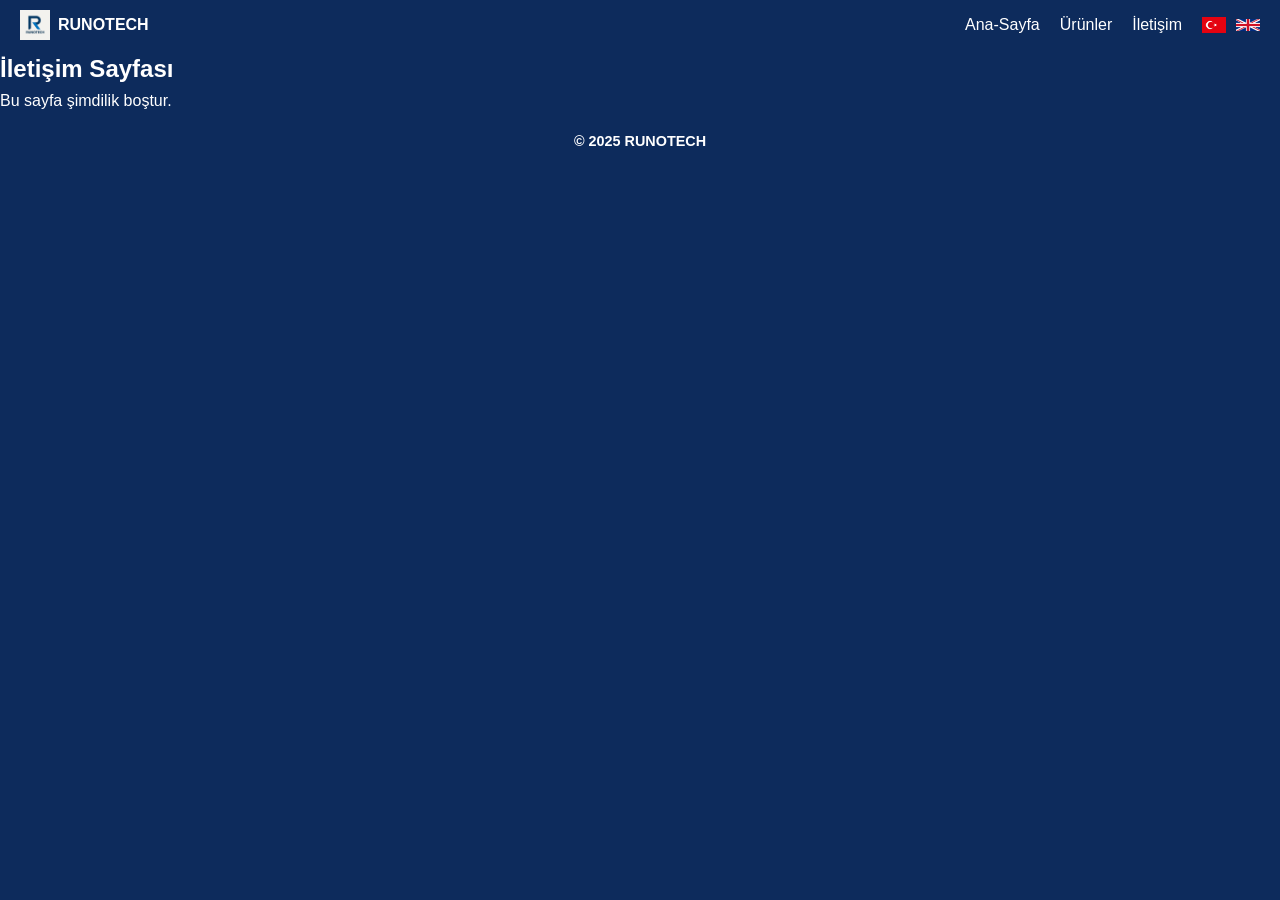
==== contact.html @ a1820b0a "first touch" ====
<!DOCTYPE html>
<html lang="tr">
<head>
  <meta charset="UTF-8" />
  <meta name="viewport" content="width=device-width, initial-scale=1.0" />
  <title>İletişim - Runotech</title>
  <link rel="stylesheet" href="css/styles.css">
</head>
<body>
  <!-- Navbar -->
  <header class="navbar">
    <div class="logo">
      <img src="assets/logo.png" alt="Runotech Logo" />
      <span data-i18n="brand">RUNOTECH</span>
    </div>
    <nav>
      <a href="index.html" data-i18n="home">Ana-Sayfa</a>
      <a href="products.html" data-i18n="products">Ürünler</a>
      <a href="contact.html" data-i18n="contact">İletişim</a>
      <div class="language-selector">
        <button class="lang-btn" data-lang="tr">
          <img src="assets/tr.png" alt="Türkçe" />
        </button>
        <button class="lang-btn" data-lang="en">
          <img src="assets/en.png" alt="English" />
        </button>
      </div>
    </nav>
  </header>

  <!-- İçerik -->
  <section class="content">
    <h2>İletişim Sayfası</h2>
    <p>Bu sayfa şimdilik boştur.</p>
  </section>

  <!-- Footer -->
  <footer>
    <p>© 2025 RUNOTECH</p>
  </footer>

  <script src="script.js"></script>
</body>
</html>
---- css/styles.css ----
/* Genel */
* {
  margin: 0;
  padding: 0;
  box-sizing: border-box;
}

body {
  font-family: Arial, sans-serif;
  background: #0d2b5c;
  color: white;
  line-height: 1.6;
}

/* Navbar */
.navbar {
  display: flex;
  justify-content: space-between; /* logo solda, menü sağda */
  align-items: center;
  padding: 10px 20px;
  background: #0d2b5c;
}

.navbar nav {
  display: flex;
  align-items: center;
  gap: 20px;
}

.navbar nav a {
  color: white;
  text-decoration: none;
  font-weight: 500;
}

/* Logo */
.logo {
  display: flex;
  align-items: center;
  gap: 8px;
  font-weight: bold;
}

.logo img {
  height: 30px;
}

/* Dil Seçici */
.language-selector {
  display: flex;
  align-items: center;
  gap: 10px;
}

.language-selector .lang-btn {
  background: none;
  border: none;
  padding: 0;
  cursor: pointer;
}

.language-selector img {
  width: 24px;
  height: auto;
  display: block;
}

/* Hero */
.hero {
  text-align: center;
  padding: 3rem 1rem;
}

.hero-truck {
  max-width: 400px;
  margin: 0 auto 20px;
  display: block;
}

.hero h2 {
  font-size: 1.5rem;
  margin-bottom: 15px;
}

.cta-btn {
  background: #0073e6;
  color: white;
  padding: 0.8rem 1.5rem;
  border-radius: 5px;
  text-decoration: none;
  display: inline-block;
  margin-top: 15px;
}

/* Solutions */
.solutions {
  background: white;
  color: #0d2b5c;
  padding: 3rem 1rem;
  text-align: center;
}

.truck-placeholder {
  margin-top: 2rem;
}

/* Contact */
.contact {
  padding: 3rem 1rem;
  background: white;   /* ✅ Arka planı beyaz yap */
  color: #0d2b5c;      /* ✅ Yazılar lacivert */
  text-align: center;
}

.contact h2 {
  margin-bottom: 2rem;
}

.contact-container {
  display: flex;
  justify-content: center;
  align-items: center;
}

.contact-form {
  flex: 1;
  max-width: 400px;
  margin: 0 auto;
}

.contact input,
.contact textarea {
  width: 100%;
  padding: 0.8rem;
  margin-bottom: 1rem;
  border: 1px solid #ccc;
  border-radius: 5px;
}

.contact button {
  background: #0073e6;
  color: white;
  padding: 0.8rem;
  border: none;
  border-radius: 5px;
  cursor: pointer;
  width: 100%;
}

/* Footer */
footer {
  background: #0d2b5c;
  color: white;
  text-align: center;
  padding: 1rem;
  font-size: 0.9rem;
  font-weight: bold;
}
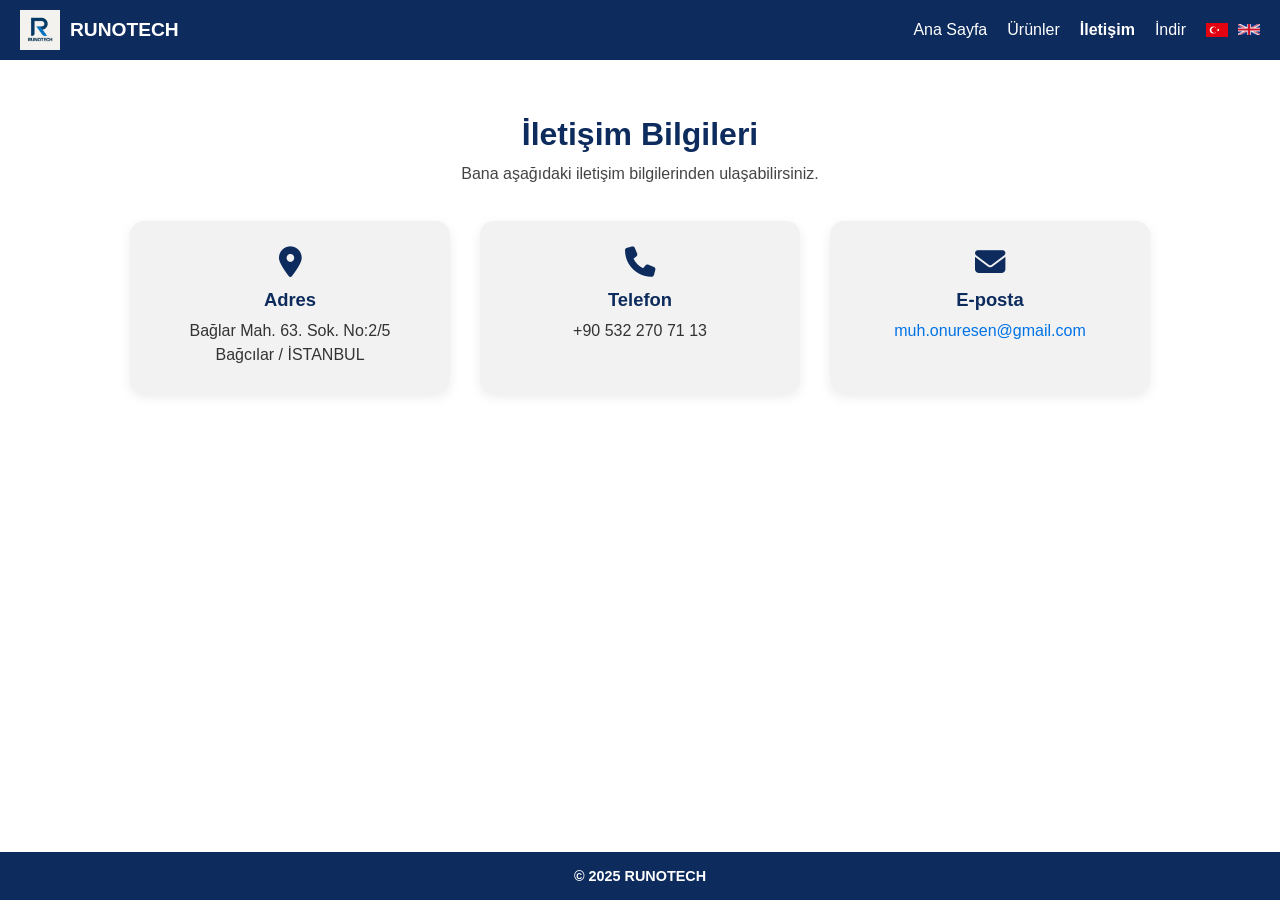
==== commit 044c0dc6: "son degisikler" ====
--- a/contact.html
+++ b/contact.html
@@ -1,44 +1,67 @@
 <!DOCTYPE html>
 <html lang="tr">
+
 <head>
   <meta charset="UTF-8" />
   <meta name="viewport" content="width=device-width, initial-scale=1.0" />
-  <title>İletişim - Runotech</title>
-  <link rel="stylesheet" href="css/styles.css">
+  <title>İletişim | RUNOTECH</title>
+  <link rel="stylesheet" href="css/contact.css" />
+  <link rel="stylesheet" href="https://cdnjs.cloudflare.com/ajax/libs/font-awesome/6.5.0/css/all.min.css" />
 </head>
-<body>
+
+<body class="contact-page">
   <!-- Navbar -->
   <header class="navbar">
     <div class="logo">
       <img src="assets/logo.png" alt="Runotech Logo" />
-      <span data-i18n="brand">RUNOTECH</span>
+      <span data-i18n="brand_name">RUNOTECH</span>
     </div>
     <nav>
-      <a href="index.html" data-i18n="home">Ana-Sayfa</a>
+      <a href="index.html" data-i18n="home">Ana Sayfa</a>
       <a href="products.html" data-i18n="products">Ürünler</a>
-      <a href="contact.html" data-i18n="contact">İletişim</a>
+      <a href="contact.html" class="active" data-i18n="contact">İletişim</a>
+      <a href="document.html" data-i18n="download" class="active">İndir</a>
       <div class="language-selector">
-        <button class="lang-btn" data-lang="tr">
-          <img src="assets/tr.png" alt="Türkçe" />
-        </button>
-        <button class="lang-btn" data-lang="en">
-          <img src="assets/en.png" alt="English" />
-        </button>
+        <button class="lang-btn" data-lang="tr"><img src="assets/tr.png" alt="Türkçe" /></button>
+        <button class="lang-btn" data-lang="en"><img src="assets/en.png" alt="English" /></button>
       </div>
     </nav>
   </header>
 
   <!-- İçerik -->
-  <section class="content">
-    <h2>İletişim Sayfası</h2>
-    <p>Bu sayfa şimdilik boştur.</p>
-  </section>
+  <main>
+    <!-- İletişim Başlık -->
+    <section class="contact-header">
+      <h2 data-i18n="contact_title">İletişim Bilgileri</h2>
+      <p data-i18n="contact_desc">Bana aşağıdaki iletişim bilgilerinden ulaşabilirsiniz.</p>
+    </section>
+
+    <!-- İletişim Kartları -->
+    <section class="contact-cards">
+      <div class="contact-card">
+        <i class="fas fa-map-marker-alt"></i>
+        <h3 data-i18n="address">Adres</h3>
+        <p>Bağlar Mah. 63. Sok. No:2/5<br>Bağcılar / İSTANBUL</p>
+      </div>
+      <div class="contact-card">
+        <i class="fas fa-phone"></i>
+        <h3 data-i18n="phone">Telefon</h3>
+        <p>+90 532 270 71 13</p>
+      </div>
+      <div class="contact-card">
+        <i class="fas fa-envelope"></i>
+        <h3 data-i18n="email">E-posta</h3>
+        <p><a href="mailto:muh.onuresen@gmail.com">muh.onuresen@gmail.com</a></p>
+      </div>
+    </section>
+  </main>
 
   <!-- Footer -->
   <footer>
     <p>© 2025 RUNOTECH</p>
   </footer>
 
-  <script src="script.js"></script>
+  <script src="js/script.js"></script>
 </body>
-</html>
+
+</html>
--- a/css/contact.css
+++ b/css/contact.css
@@ -0,0 +1,193 @@
+/* ------------------ Global / Layout ------------------ */
+* { margin: 0; padding: 0; box-sizing: border-box; }
+
+html, body {
+  height: 100%;
+  margin: 0;
+  overflow-x: hidden;   /* yana scroll engelle */
+}
+
+body.contact-page {
+  min-height: 100vh;
+  display: flex;
+  flex-direction: column;
+  background: #fff;
+  color: #0d2b5c;
+  font-family: Arial, sans-serif;
+}
+
+main { flex: 1; display: block; }
+
+/* ------------------ Navbar ------------------ */
+.navbar {
+  display: flex;
+  justify-content: space-between;
+  align-items: center;
+  background: #0d2b5c;
+  padding: 10px 20px;
+  flex-wrap: wrap;   /* mobilde alt satır için */
+}
+
+.logo {
+  display: flex;
+  align-items: center;
+  gap: 2px;
+  font-weight: bold;
+}
+
+.logo img {
+  height: 40px;
+  margin-right: 8px;
+}
+
+.logo span {
+  font-size: 1.2rem;
+  font-weight: bold;
+  color: #fff;
+}
+
+/* nav linkleri */
+.navbar nav {
+  display: flex;
+  align-items: center;
+  gap: 20px;
+  flex-wrap: wrap;
+}
+
+.navbar nav a {
+  color: #fff;
+  text-decoration: none;
+  font-weight: 500;
+  line-height: 1;
+}
+
+.navbar nav a.active {
+  text-decoration: none;
+  font-weight: 600;
+}
+
+/* Dil seçici */
+.language-selector {
+  display: flex;
+  align-items: center;
+  gap: 10px;
+}
+
+.language-selector .lang-btn {
+  background: none;
+  border: none;
+  padding: 0;
+  cursor: pointer;
+}
+
+.language-selector img {
+  width: 22px;
+  height: auto;
+  display: block;
+}
+
+/* ------------------ Contact header ------------------ */
+.contact-header {
+  text-align: center;
+  padding: 56px 20px 28px;
+}
+
+.contact-header h2 {
+  font-size: 2rem;
+  margin-bottom: 12px;
+  color: #0d2b5c;
+}
+
+.contact-header p {
+  color: #444;
+}
+
+/* ------------------ Cards ------------------ */
+.contact-cards {
+  display: flex;
+  justify-content: center;
+  gap: 30px;
+  padding: 10px 10% 40px;
+  flex-wrap: wrap;
+}
+
+.contact-card {
+  flex: 1 1 260px;
+  max-width: 320px;
+  background: #f2f2f2;
+  padding: 26px;
+  text-align: center;
+  border-radius: 14px;
+  box-shadow: 0 4px 12px rgba(0,0,0,.08);
+  transition: transform .2s ease;
+  color: #0d2b5c;
+  margin-bottom: 20px;   /* kartlar arasında dikey boşluk */
+}
+
+.contact-card:hover { transform: translateY(-4px); }
+
+.contact-card i {
+  font-size: 1.9rem;
+  color: #0d2b5c;
+  margin-bottom: 12px;
+}
+
+.contact-card h3 {
+  margin-bottom: 8px;
+  font-size: 1.15rem;
+  color: #0d2b5c;
+}
+
+.contact-card p { color: #333; line-height: 1.5; }
+
+.contact-card a {
+  color: #0073e6;
+  text-decoration: none;
+}
+
+.contact-card a:hover { text-decoration: underline; }
+
+/* ------------------ Footer ------------------ */
+footer {
+  background: #0d2b5c;
+  color: white;
+  text-align: center;
+  padding: 1rem;
+  font-size: 0.9rem;
+  font-weight: bold;
+  width: 100%;
+}
+
+/* ------------------ Responsive ------------------ */
+@media (max-width: 768px) {
+  .navbar {
+    flex-direction: column;
+    align-items: center;
+    padding: 8px 12px;
+  }
+
+  .navbar nav {
+    flex-wrap: wrap;
+    justify-content: center;
+    gap: 12px;
+    margin-top: 6px;
+  }
+
+  /* bayraklar mobilde alt satırda ve ortalı */
+  .language-selector {
+    margin-top: 8px;
+    justify-content: center;
+    width: 100%;
+  }
+
+  .contact-cards {
+    padding: 10px 16px 30px;
+    gap: 20px;
+  }
+
+  .contact-card {
+    flex: 1 1 100%;
+    max-width: 100%;
+    margin-bottom: 24px;  /* mobilde ekstra dikey boşluk */
+  }
+}
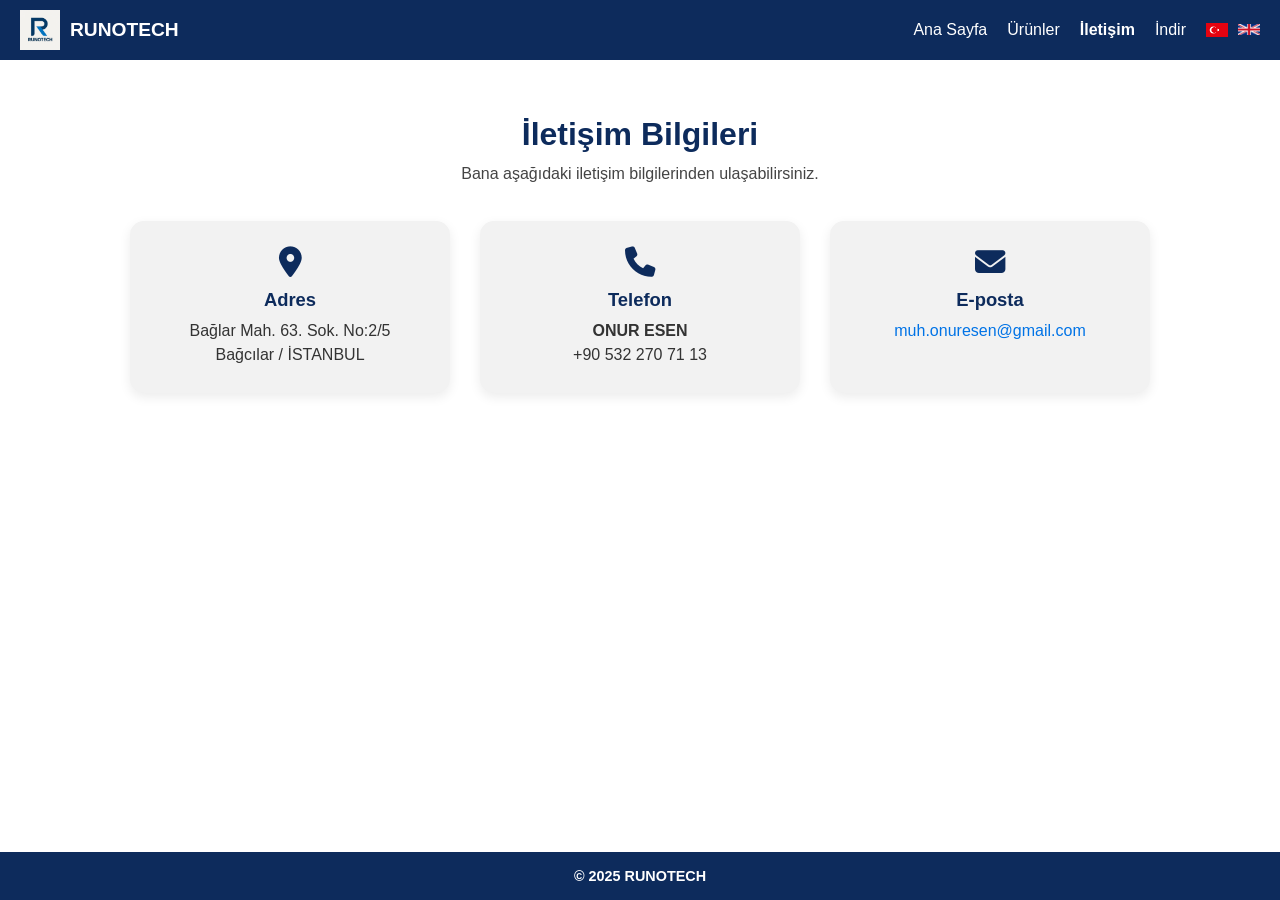
==== commit 16b31d9d: "genel duzenlemeler yapıldı!" ====
--- a/contact.html
+++ b/contact.html
@@ -4,9 +4,10 @@
 <head>
   <meta charset="UTF-8" />
   <meta name="viewport" content="width=device-width, initial-scale=1.0" />
-  <title>İletişim | RUNOTECH</title>
+  <title data-i18n="contact">İletişim</title>
   <link rel="stylesheet" href="css/contact.css" />
   <link rel="stylesheet" href="https://cdnjs.cloudflare.com/ajax/libs/font-awesome/6.5.0/css/all.min.css" />
+  <link rel="icon" type="image/png" href="assets/logo.png">
 </head>
 
 <body class="contact-page">
@@ -46,6 +47,7 @@
       <div class="contact-card">
         <i class="fas fa-phone"></i>
         <h3 data-i18n="phone">Telefon</h3>
+        <p><strong>ONUR ESEN</strong></p>
         <p>+90 532 270 71 13</p>
       </div>
       <div class="contact-card">
--- a/css/contact.css
+++ b/css/contact.css
@@ -169,8 +169,27 @@
   .navbar nav {
     flex-wrap: wrap;
     justify-content: center;
-    gap: 12px;
-    margin-top: 6px;
+    gap: 20px;
+    margin-top: 10px;
+    line-height: 1;
+  }
+
+   .navbar nav a {
+    font-size: 0.9rem;   /* ✅ biraz küçüldü */
+    padding: 6px 0;      /* ✅ üst-alt boşluk eklendi */
+  }
+
+  /* ✅ Menü ile başlık arasına boşluk */
+  .contact-header {
+    margin-top: 30px;   /* üstten biraz mesafe */
+  }
+
+  .contact-header h2 {
+    font-size: 1.6rem;  /* başlığı biraz küçült */
+  }
+
+  .contact-header p {
+    font-size: 0.95rem; /* açıklamayı da küçült */
   }
 
   /* bayraklar mobilde alt satırda ve ortalı */
@@ -191,3 +210,23 @@
     margin-bottom: 24px;  /* mobilde ekstra dikey boşluk */
   }
 }
+
+
+.features {
+  list-style: none;
+  padding: 0;
+}
+.features li {
+  display: flex;
+  align-items: center;
+  margin-bottom: 8px;
+  font-size: 16px;
+}
+.features .icon-check {
+  display: inline-block;
+  width: 18px;
+  height: 18px;
+  margin-right: 8px;
+  background: url('data:image/svg+xml;utf8,<svg xmlns="http://www.w3.org/2000/svg" fill="%23003366" viewBox="0 0 24 24"><path d="M9 16.2l-3.5-3.5 1.4-1.4L9 13.4l7.1-7.1 1.4 1.4L9 16.2z"/></svg>') no-repeat center;
+  background-size: contain;
+}
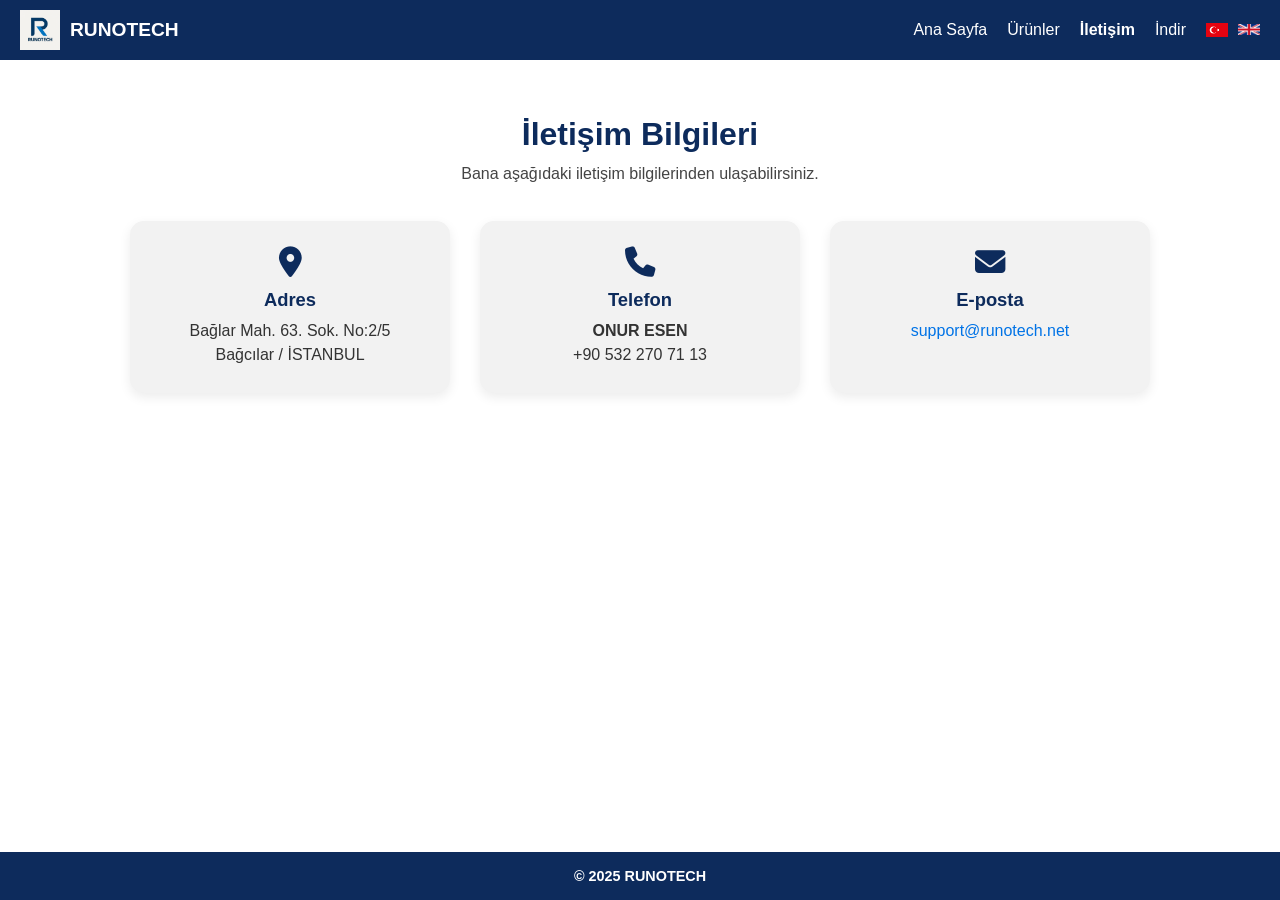
==== commit dfd1f19b: "mail degisti" ====
--- a/contact.html
+++ b/contact.html
@@ -53,7 +53,7 @@
       <div class="contact-card">
         <i class="fas fa-envelope"></i>
         <h3 data-i18n="email">E-posta</h3>
-        <p><a href="mailto:muh.onuresen@gmail.com">muh.onuresen@gmail.com</a></p>
+        <p><a href="mailto:support@runotech.net">support@runotech.net</a></p>
       </div>
     </section>
   </main>
